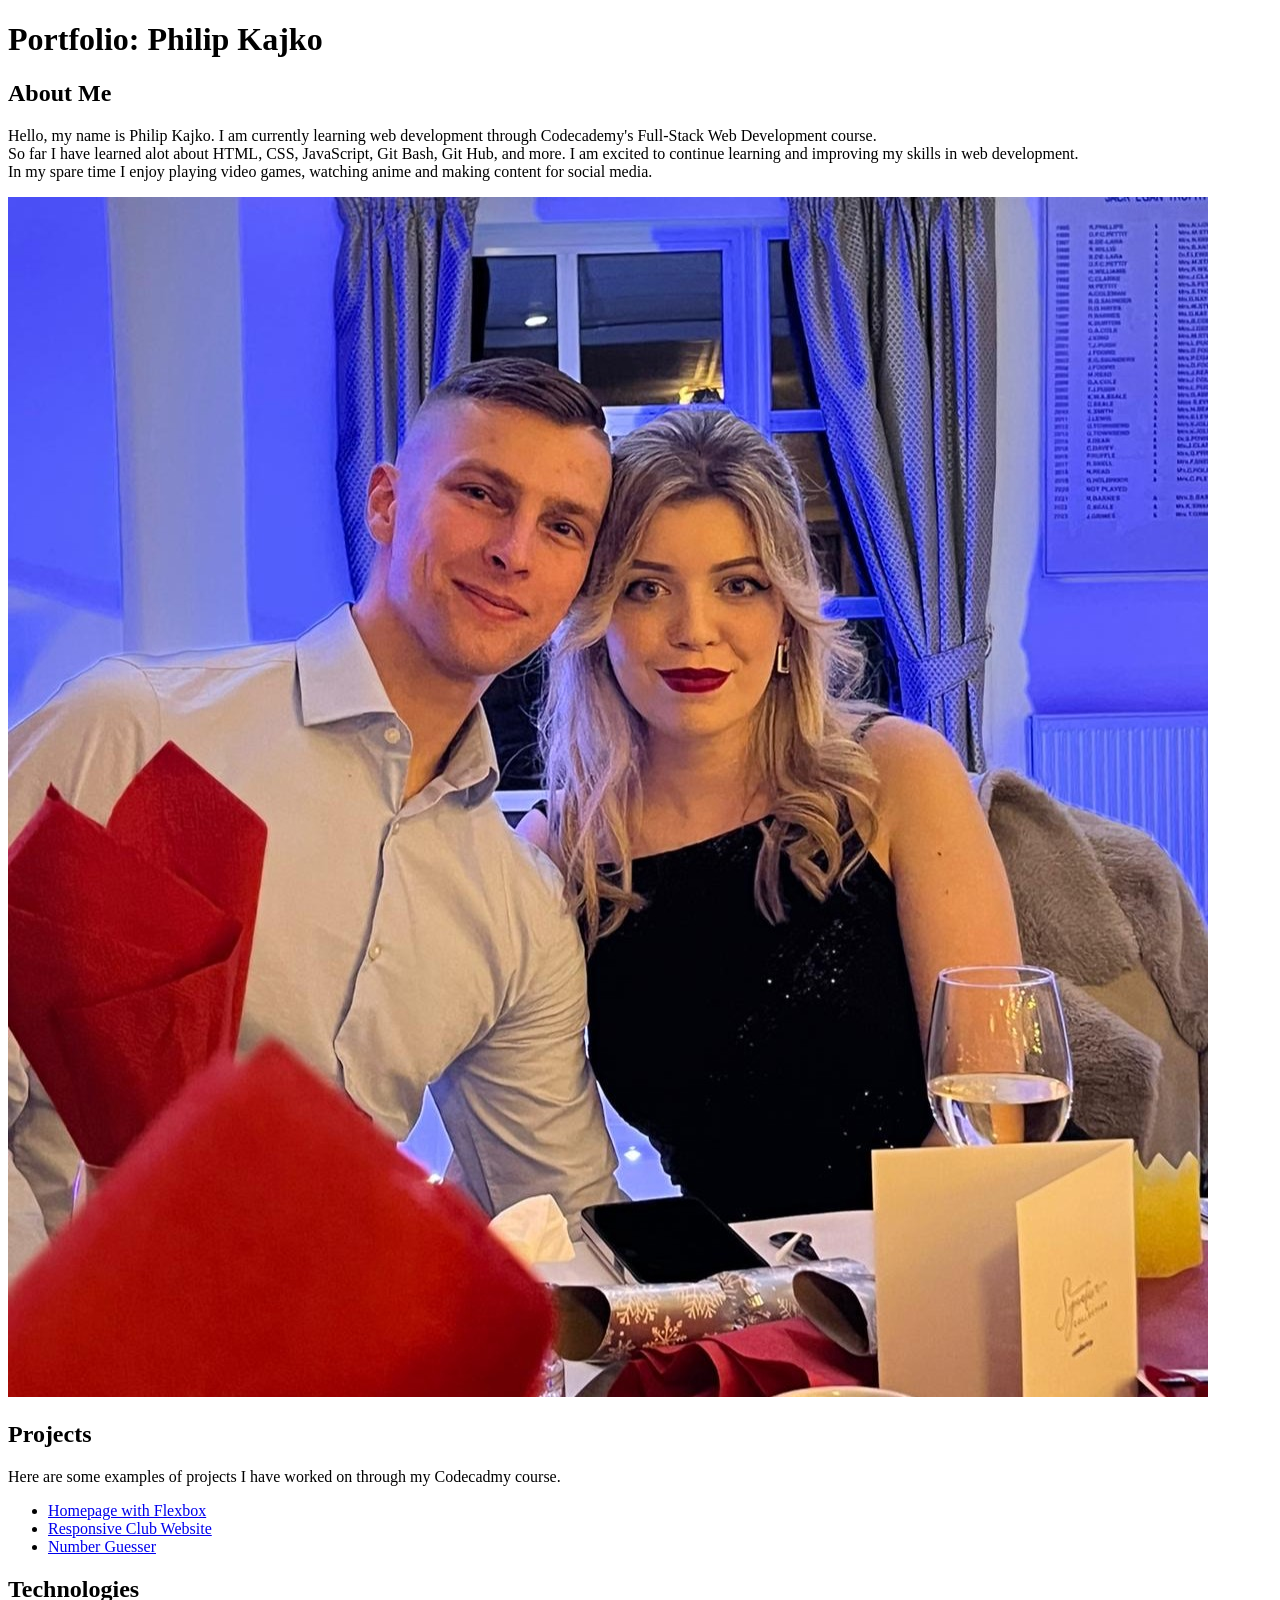
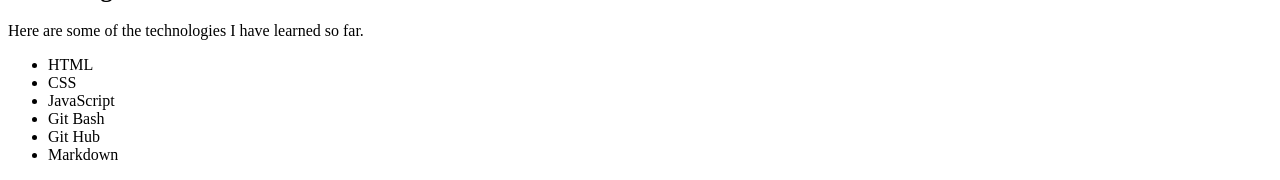
==== index.html @ 9a53a80e "Add project links." ====
<!DOCTYPE html>
<html>
    <head>
        <meta charset="UTF-8">
        <meta name="viewport" content="width=device-width, initial-scale=1.0">
        <title>Portfolio: Philip Kajko</title>
        <link rel="stylesheet" type="text/css" href="Styles.css" />
    </head>

    <body>
        <header>
            <h1>Portfolio: Philip Kajko</h1>
        </header>

        <main>
            <!-- About me section. -->
            <div id="about-me-section">
                <div id="about-me">
                    <h2>About Me</h2>
                    <p>Hello, my name is Philip Kajko. I am currently learning web development through Codecademy's Full-Stack Web Development course.
                    <br />
                    So far I have learned alot about HTML, CSS, JavaScript, Git Bash, Git Hub, and more. I am excited to continue learning and improving my skills in web development.
                    <br />
                    In my spare time I enjoy playing video games, watching anime and making content for social media.
                    </p>
                </div>
                <div id="about-me-photo">
                    <img src="Resources/Images/214ada56-e498-4c05-81a9-21a5e2ad59ac.JPG" alt="Philip Kajko">
                </div>
            </div>

            <!-- Projects section. -->
            <div id="projects-section">
                <h2>Projects</h2>
                <p>Here are some examples of projects I have worked on through my Codecadmy course.</p>
                <ul>
                    <li><a href="https://github.com/PKajko/company-homepage-with-flexbox" target="_blank">Homepage with Flexbox</a></li>
                    <li><a href="https://github.com/PKajko/responsive-club-website" target="_blank">Responsive Club Website</a></li>
                    <li><a href="https://github.com/PKajko/number-guesser" target="_blank">Number Guesser</a></li>
                </ul>
            </div>

            <!-- Technologies section. -->
            <div id ="technologies-section">
                <h2>Technologies</h2>
                <p>Here are some of the technologies I have learned so far.</p>
                <ul>
                    <li>HTML</li>
                    <li>CSS</li>
                    <li>JavaScript</li>
                    <li>Git Bash</li>
                    <li>Git Hub</li>
                    <li>Markdown</li>
                </ul>
            </div>
        </main>
    </body>
</html>
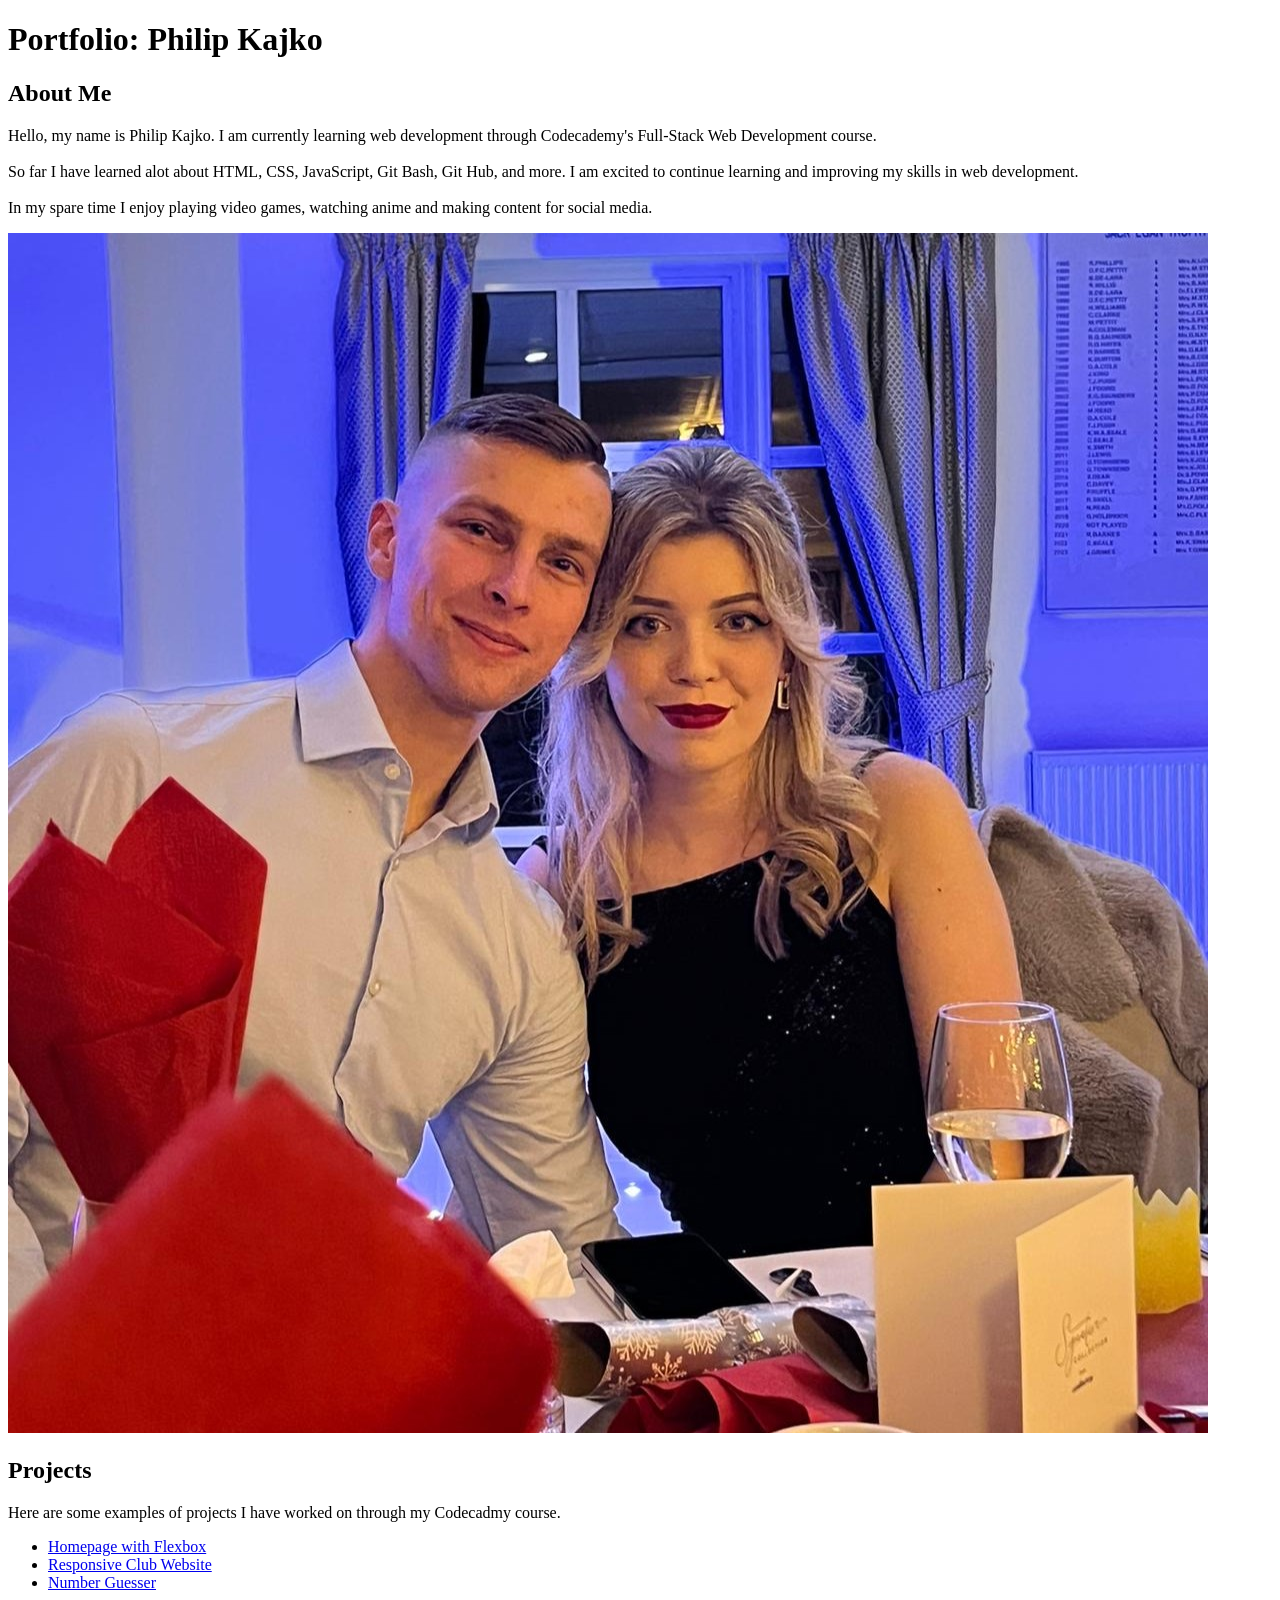
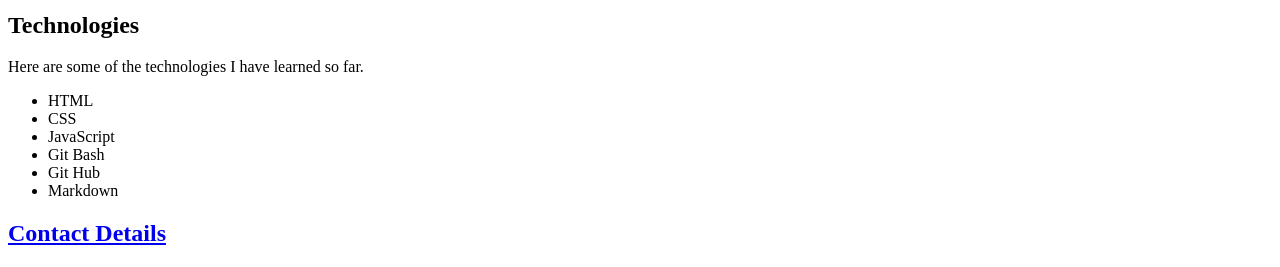
==== commit d1bc2003: "Add styling for homepage and contact page. Rearrange div placement." ====
--- a/index.html
+++ b/index.html
@@ -14,24 +14,28 @@
 
         <main>
             <!-- About me section. -->
+            <h2>About Me</h2>
             <div id="about-me-section">
                 <div id="about-me">
-                    <h2>About Me</h2>
                     <p>Hello, my name is Philip Kajko. I am currently learning web development through Codecademy's Full-Stack Web Development course.
                     <br />
+                    <br />
                     So far I have learned alot about HTML, CSS, JavaScript, Git Bash, Git Hub, and more. I am excited to continue learning and improving my skills in web development.
+                    <br />
                     <br />
                     In my spare time I enjoy playing video games, watching anime and making content for social media.
                     </p>
                 </div>
+
+                <!-- Photo container. -->
                 <div id="about-me-photo">
                     <img src="Resources/Images/214ada56-e498-4c05-81a9-21a5e2ad59ac.JPG" alt="Philip Kajko">
                 </div>
             </div>
 
             <!-- Projects section. -->
+            <h2>Projects</h2>
             <div id="projects-section">
-                <h2>Projects</h2>
                 <p>Here are some examples of projects I have worked on through my Codecadmy course.</p>
                 <ul>
                     <li><a href="https://github.com/PKajko/company-homepage-with-flexbox" target="_blank">Homepage with Flexbox</a></li>
@@ -41,8 +45,8 @@
             </div>
 
             <!-- Technologies section. -->
+            <h2>Technologies</h2>
             <div id ="technologies-section">
-                <h2>Technologies</h2>
                 <p>Here are some of the technologies I have learned so far.</p>
                 <ul>
                     <li>HTML</li>
@@ -54,5 +58,9 @@
                 </ul>
             </div>
         </main>
+
+        <footer>
+            <h2><a href="contact.html">Contact Details</a></h2>
+        </footer>
     </body>
 </html>
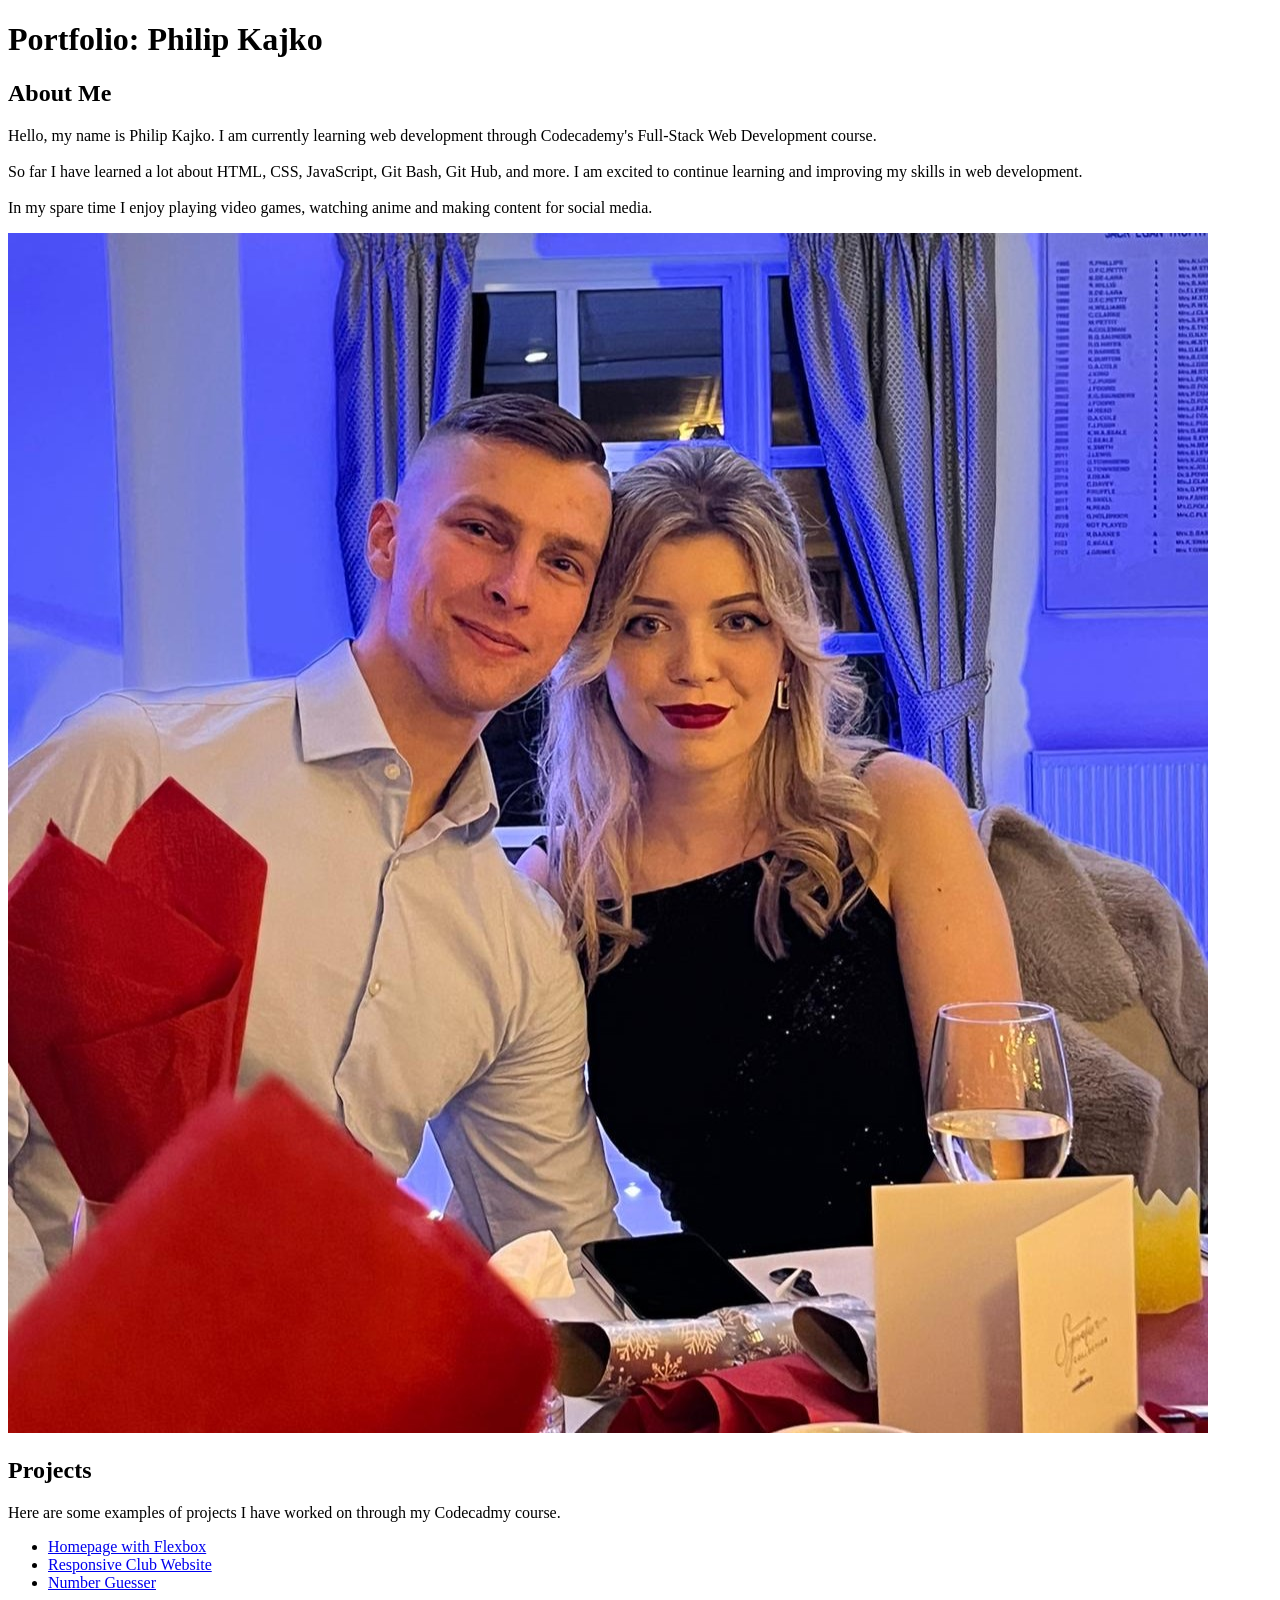
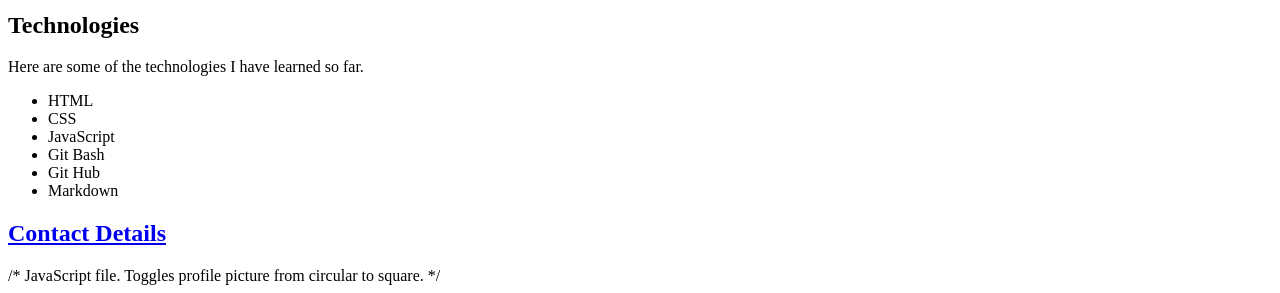
==== commit fb7cff38: "Add interactivity with JavaScript." ====
--- a/index.html
+++ b/index.html
@@ -20,7 +20,7 @@
                     <p>Hello, my name is Philip Kajko. I am currently learning web development through Codecademy's Full-Stack Web Development course.
                     <br />
                     <br />
-                    So far I have learned alot about HTML, CSS, JavaScript, Git Bash, Git Hub, and more. I am excited to continue learning and improving my skills in web development.
+                    So far I have learned a lot about HTML, CSS, JavaScript, Git Bash, Git Hub, and more. I am excited to continue learning and improving my skills in web development.
                     <br />
                     <br />
                     In my spare time I enjoy playing video games, watching anime and making content for social media.
@@ -29,7 +29,7 @@
 
                 <!-- Photo container. -->
                 <div id="about-me-photo">
-                    <img src="Resources/Images/214ada56-e498-4c05-81a9-21a5e2ad59ac.JPG" alt="Philip Kajko">
+                    <img id="profile-photo" src="Resources/Images/214ada56-e498-4c05-81a9-21a5e2ad59ac.JPG" alt="Philip Kajko">
                 </div>
             </div>
 
@@ -62,5 +62,9 @@
         <footer>
             <h2><a href="contact.html">Contact Details</a></h2>
         </footer>
+
+        /* JavaScript file. Toggles profile picture from circular to square. */
+        <script src="script.js"></script>
+
     </body>
 </html>
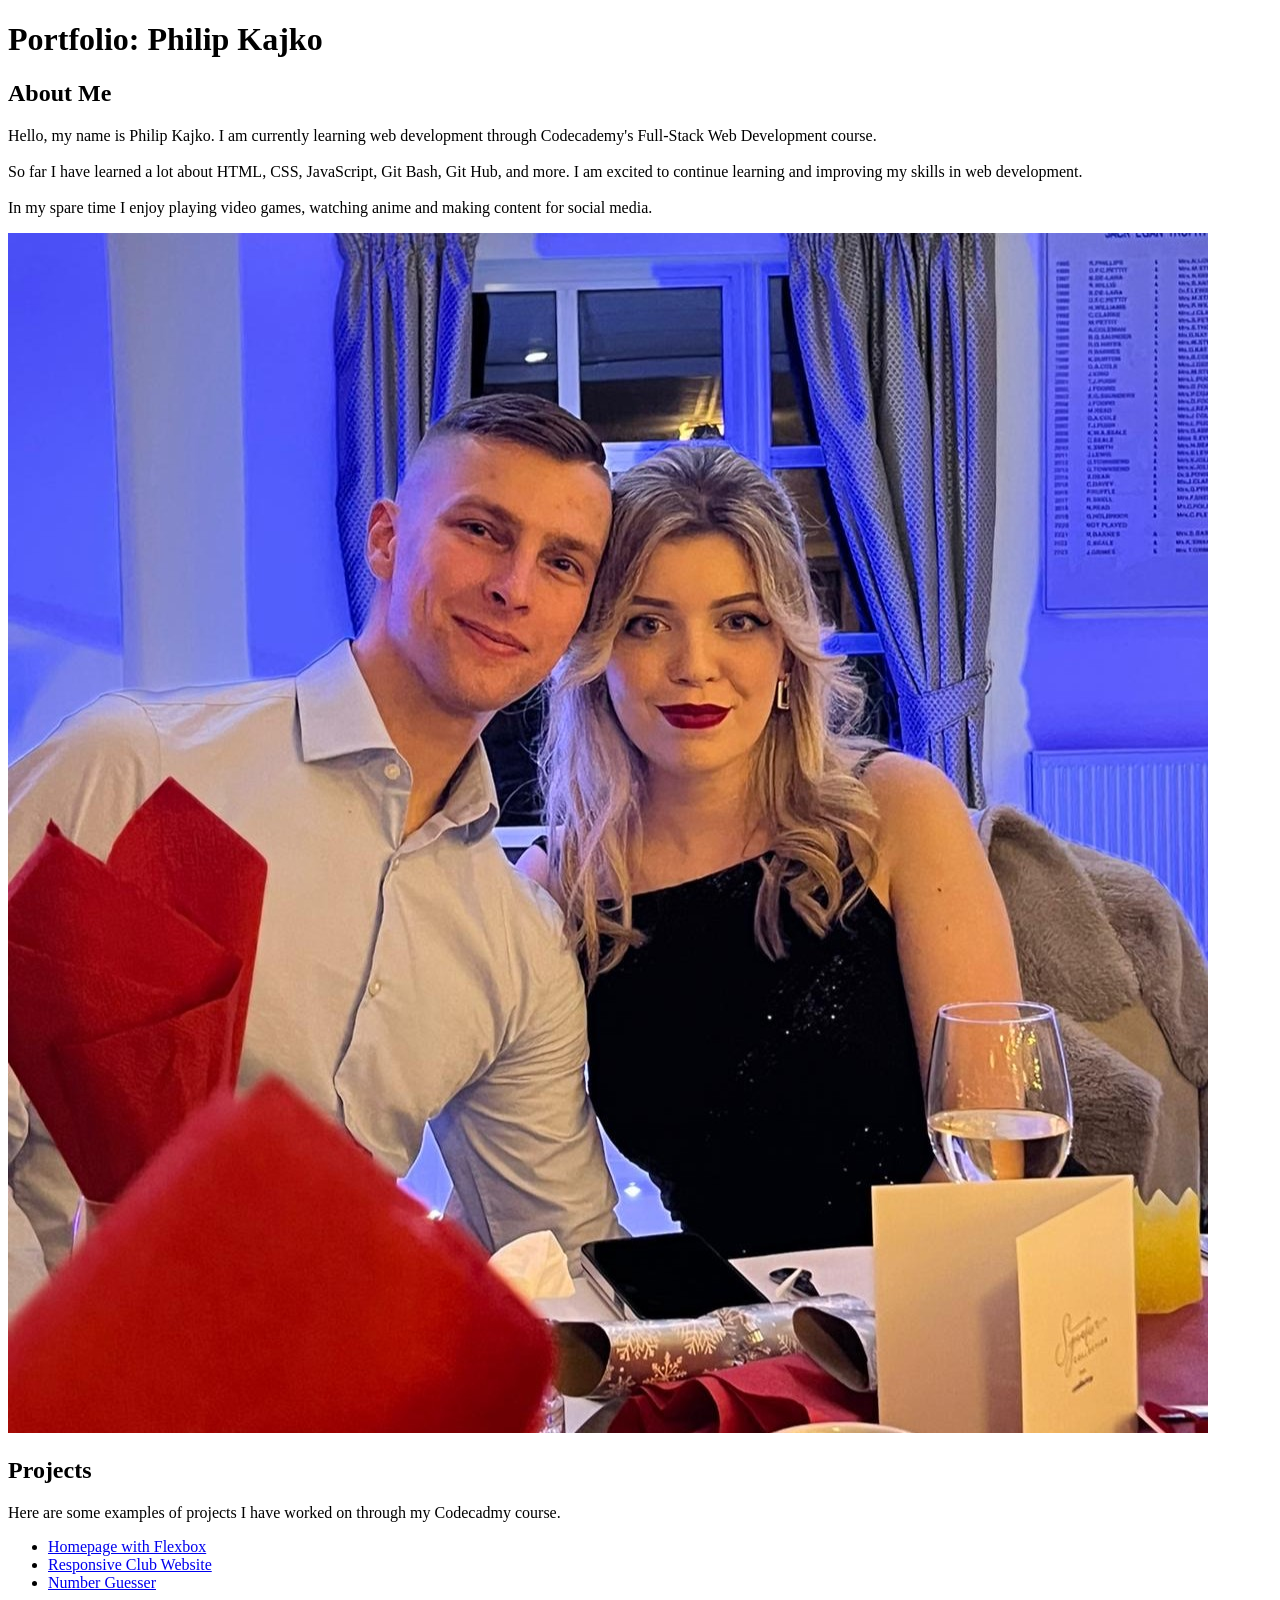
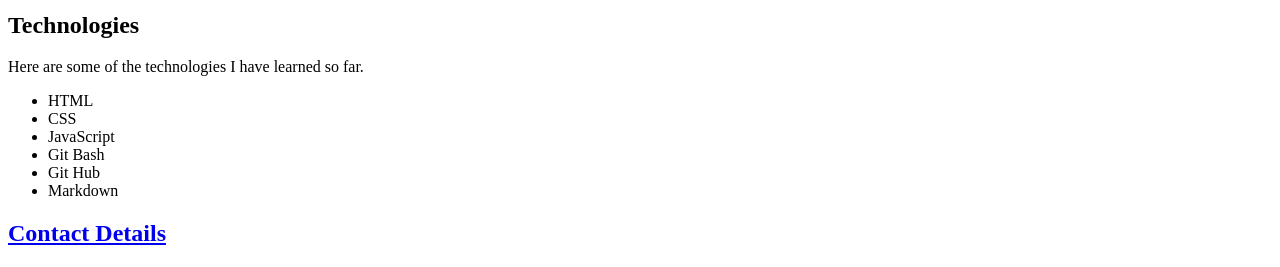
==== commit efb461c9: "Update incorrect labelling." ====
--- a/index.html
+++ b/index.html
@@ -63,7 +63,7 @@
             <h2><a href="contact.html">Contact Details</a></h2>
         </footer>
 
-        /* JavaScript file. Toggles profile picture from circular to square. */
+        <!-- JavaScript file. Toggles profile picture from circular to square. -->
         <script src="script.js"></script>
 
     </body>
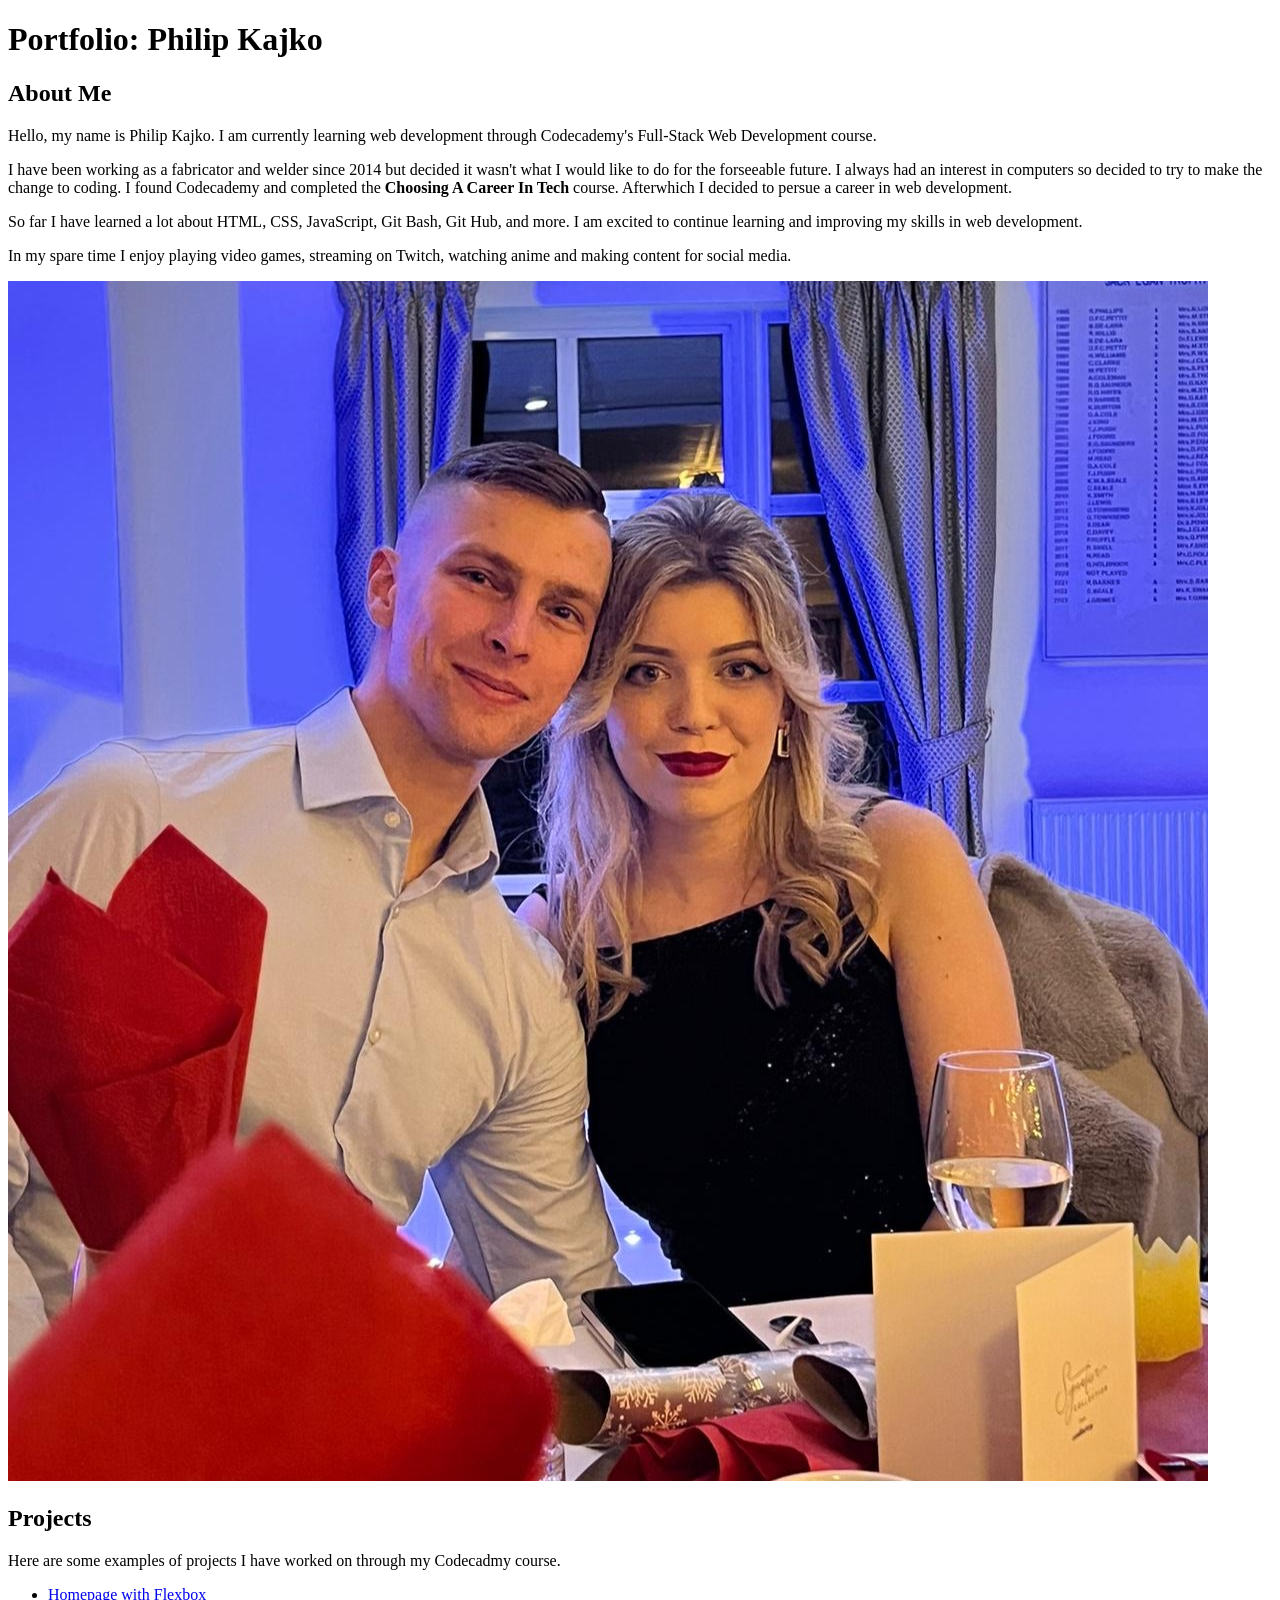
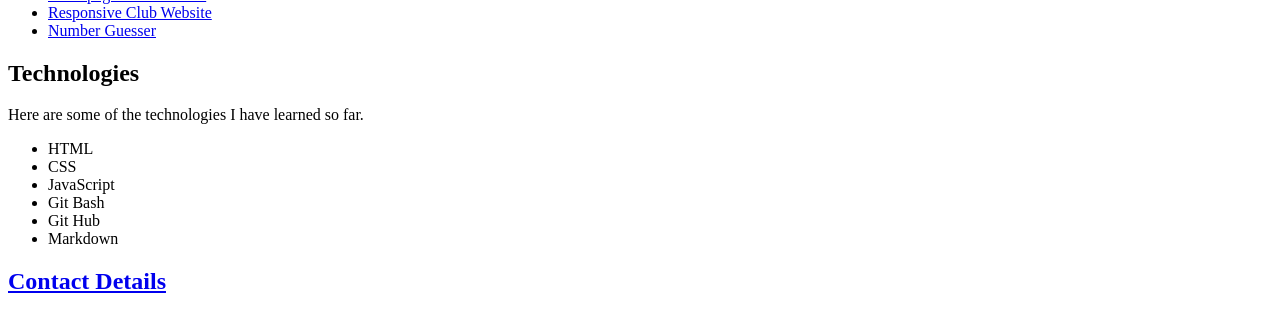
==== commit 23d2a8ea: "Expand about me and add a link back from contact page to main page." ====
--- a/index.html
+++ b/index.html
@@ -5,6 +5,9 @@
         <meta name="viewport" content="width=device-width, initial-scale=1.0">
         <title>Portfolio: Philip Kajko</title>
         <link rel="stylesheet" type="text/css" href="Styles.css" />
+        <link rel="preconnect" href="https://fonts.googleapis.com">
+        <link rel="preconnect" href="https://fonts.gstatic.com" crossorigin>
+        <link href="https://fonts.googleapis.com/css2?family=Nunito+Sans:ital,opsz,wght@0,6..12,200..1000;1,6..12,200..1000&family=Nunito:ital,wght@0,200..1000;1,200..1000&family=Poppins:ital,wght@0,100;0,200;0,300;0,400;0,500;0,600;0,700;0,800;0,900;1,100;1,200;1,300;1,400;1,500;1,600;1,700;1,800;1,900&family=Source+Code+Pro:ital,wght@0,200..900;1,200..900&display=swap" rel="stylesheet">
     </head>
 
     <body>
@@ -18,13 +21,9 @@
             <div id="about-me-section">
                 <div id="about-me">
                     <p>Hello, my name is Philip Kajko. I am currently learning web development through Codecademy's Full-Stack Web Development course.
-                    <br />
-                    <br />
-                    So far I have learned a lot about HTML, CSS, JavaScript, Git Bash, Git Hub, and more. I am excited to continue learning and improving my skills in web development.
-                    <br />
-                    <br />
-                    In my spare time I enjoy playing video games, watching anime and making content for social media.
-                    </p>
+                    <p>I have been working as a fabricator and welder since 2014 but decided it wasn't what I would like to do for the forseeable future. I always had an interest in computers so decided to try to make the change to coding. I found Codecademy and completed the <strong>Choosing A Career In Tech</strong> course. Afterwhich I decided to persue a career in web development.</p>
+                    <p>So far I have learned a lot about HTML, CSS, JavaScript, Git Bash, Git Hub, and more. I am excited to continue learning and improving my skills in web development.</p>
+                    <p>In my spare time I enjoy playing video games, streaming on Twitch, watching anime and making content for social media.</p>
                 </div>
 
                 <!-- Photo container. -->
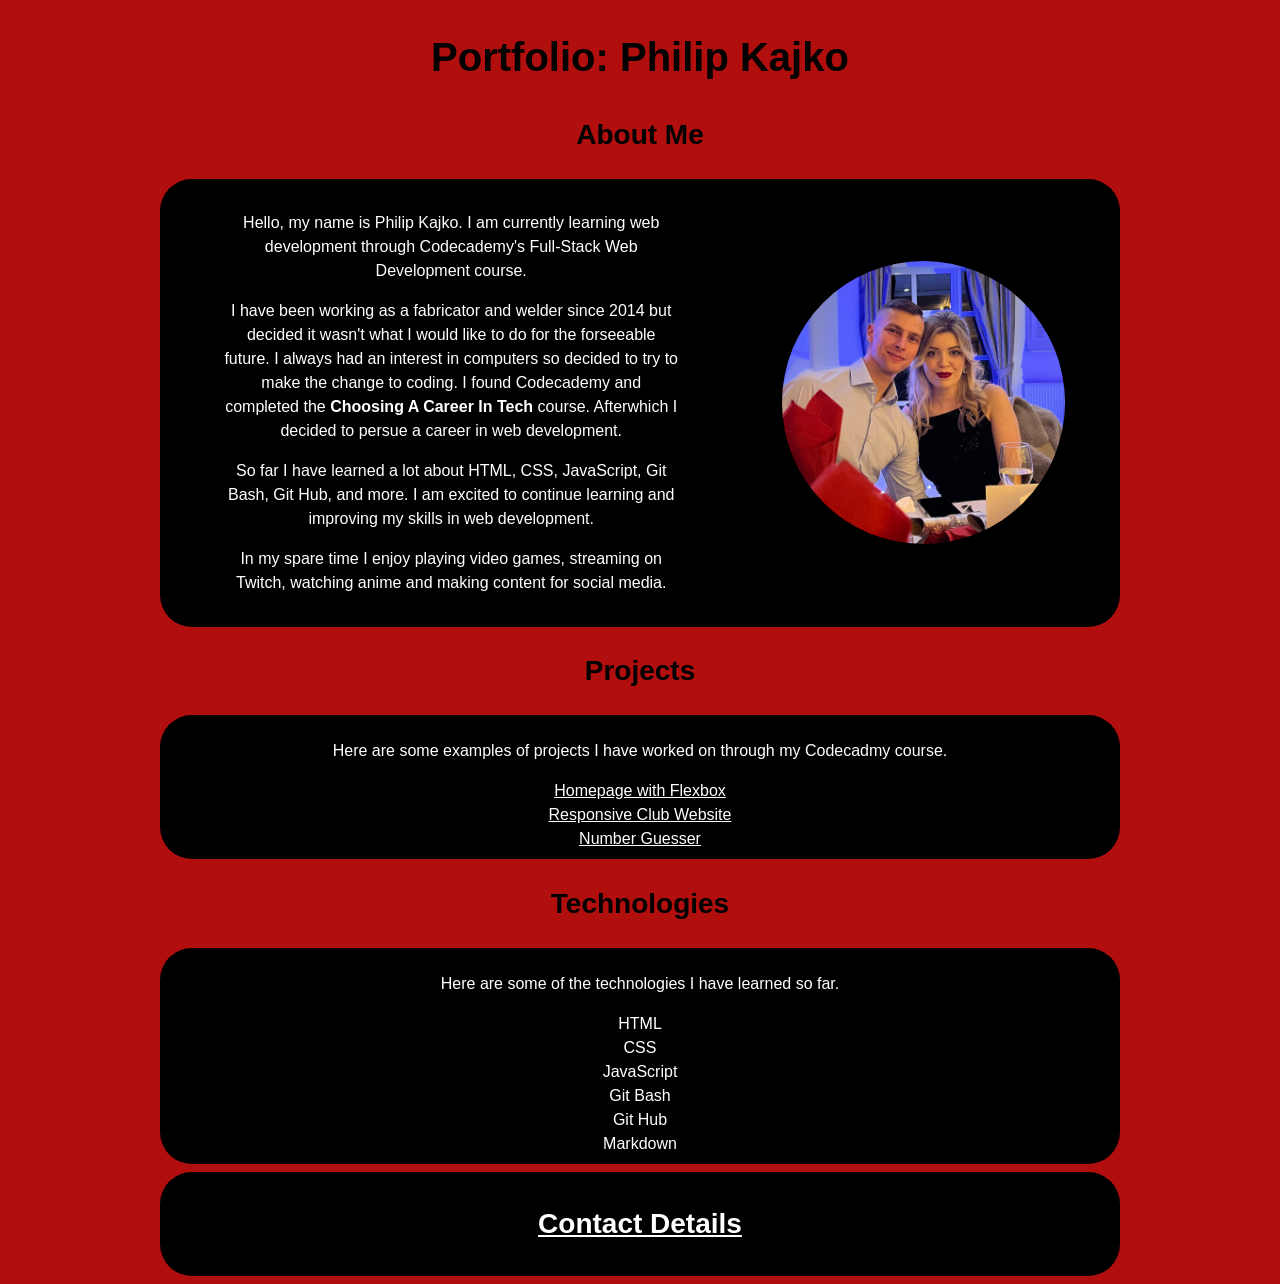
==== commit 869dc392: "Correct typos." ====
--- a/index.html
+++ b/index.html
@@ -4,7 +4,7 @@
         <meta charset="UTF-8">
         <meta name="viewport" content="width=device-width, initial-scale=1.0">
         <title>Portfolio: Philip Kajko</title>
-        <link rel="stylesheet" type="text/css" href="Styles.css" />
+        <link rel="stylesheet" type="text/css" href="styles.css" />
         <link rel="preconnect" href="https://fonts.googleapis.com">
         <link rel="preconnect" href="https://fonts.gstatic.com" crossorigin>
         <link href="https://fonts.googleapis.com/css2?family=Nunito+Sans:ital,opsz,wght@0,6..12,200..1000;1,6..12,200..1000&family=Nunito:ital,wght@0,200..1000;1,200..1000&family=Poppins:ital,wght@0,100;0,200;0,300;0,400;0,500;0,600;0,700;0,800;0,900;1,100;1,200;1,300;1,400;1,500;1,600;1,700;1,800;1,900&family=Source+Code+Pro:ital,wght@0,200..900;1,200..900&display=swap" rel="stylesheet">
--- a/styles.css
+++ b/styles.css
@@ -0,0 +1,208 @@
+/* Global styles. */
+
+* {
+    box-sizing: border-box;
+}
+
+body {
+    margin: 0;
+    padding: 0;
+    background-color: rgb(177, 14, 14);
+    text-align: center;
+    font-family: "Nunito", "poppins", Arial, sans-serif;
+    font-size: 16px;
+    line-height: 1.5;
+}
+
+h1 {
+    font-size: 2.5rem;
+
+}
+
+h2 {
+    font-size: 1.75rem;
+}
+
+img {
+    display: block;
+    max-width: 100%;
+    height: auto;
+    width: auto;
+    border-radius: 50%;
+    transition: all 0.5s ease;
+    cursor: pointer;
+}
+
+ul {
+    list-style: none;
+    padding: 0;
+    margin: 0;
+}
+
+a {
+    color: white;
+    text-decoration: underline;
+}
+
+a:hover {
+    color: red;
+    text-decoration: underline;
+}
+
+/* About me section styles. */
+
+#about-me-section {
+    background-color: black;
+    color: white;
+    display: flex;
+    max-width: 100%;
+    width: 75%;
+    margin: 0.5rem auto;
+    padding: 0.5rem;
+    align-items: center;
+    border-radius: 2rem;
+}
+
+#about-me {
+    display: block;
+    padding: 0.5rem;
+    max-width: 50%;
+    width: 100%;
+    height: auto;
+    margin: 0 auto;
+    align-content: center;
+} 
+
+#about-me-photo {
+    display: block;
+    max-width: 30%;
+    min-width: 15rem;
+    width: 100%;
+    height: auto;
+    margin: 0 auto;
+}
+
+#about-me-section h2 {
+    display: block;
+}
+
+/* Projects section styles. */
+
+#projects-section {
+    background-color: black;
+    color: white;
+    display: block;
+    max-width: 100%;
+    width: 75%;
+    margin: 0.5rem auto;
+    padding: 0.5rem;
+    border-radius: 2rem;
+}
+
+/* Technologies section styles. */
+
+#technologies-section {
+    background-color: black;
+    color: white;
+    display: block;
+    max-width: 100%;
+    width: 75%;
+    margin: 0 auto;
+    padding: 0.5rem;
+    border-radius: 2rem;
+}
+
+/* Footer styles. */
+
+footer {
+    background-color: black;
+    color: white;
+    display: block;
+    max-width: 100%;
+    width: 75%;
+    height: auto;
+    margin: 0.5rem auto;
+    padding: 0.5rem;
+    border-radius: 2rem;
+}
+
+/* Contact page styles. */
+
+#photo-container {
+    display: block;
+    max-width: 75%;
+    min-width: 15rem;
+    width: 50%;
+    height: auto;
+    margin: 0 auto;
+    margin: 1rem auto;
+}
+
+#contact-details {
+    background-color: black;
+    color: white;
+    display: block;
+    max-width: 100%;
+    width: 75%;
+    margin: 0 auto;
+    padding: 0.5rem;
+    border-radius: 2rem;
+}
+
+/* JavaScript file. Toggles profile picture from circular to square. */
+
+.square {
+    border-radius: 0.5rem;
+}
+
+/* Responsive styles. */
+
+@media only screen and (max-width: 768px) {
+
+    #about-me-section {
+        flex-direction: column;
+        width: 95%;
+    }
+
+    #about-me {
+        max-width: 100%;
+        width: 100%;
+    }
+
+    #about-me-photo {
+        max-width: 60%;
+        min-width: 10rem;
+        margin-top: 1rem;
+    }
+
+    #projects-section,
+    #technologies-section,
+    footer {
+        width: 95%;
+    }
+
+    h1 {
+        font-size: 2rem;
+    }
+
+    h2 {
+        font-size: 1.5rem;
+    }
+
+}
+
+@media only screen and (max-width: 480px) {
+
+    body {
+        font-size: 14px;
+    }
+
+    #about-me-photo {
+        max-width: 80%;
+    }
+
+    h1 {
+        font-size: 1.75rem;
+    }
+
+}
